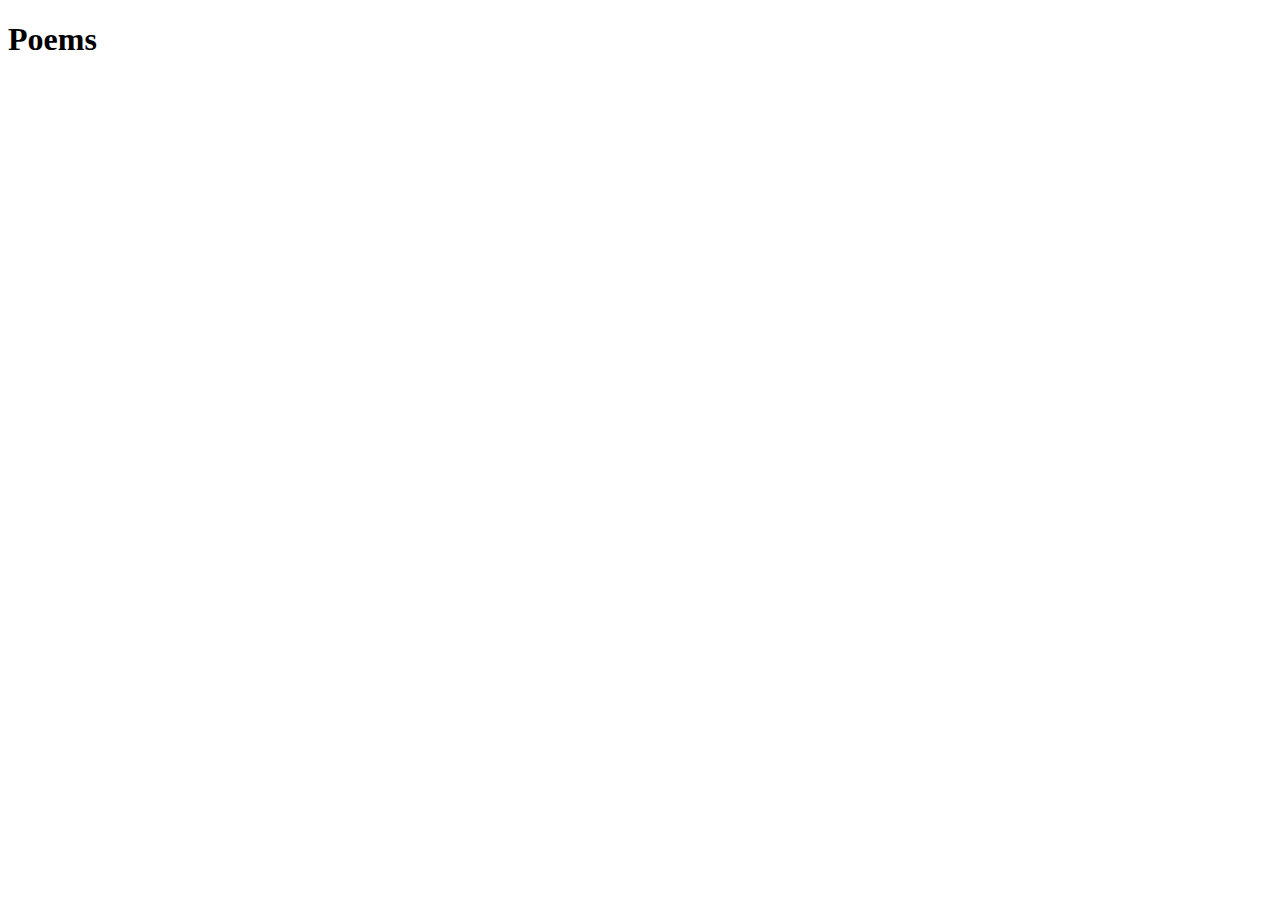
==== poems.html @ ac0f28a3 "segundo committed" ====
<!DOCTYPE html>
<html lang="en">
<head>
    <meta charset="UTF-8">
    <meta name="viewport" content="width=device-width, initial-scale=1.0">
    <title>Poems</title>
</head>
<body>
    <header>
        <h1>Poems</h1>
    </header>
</body>
</html>
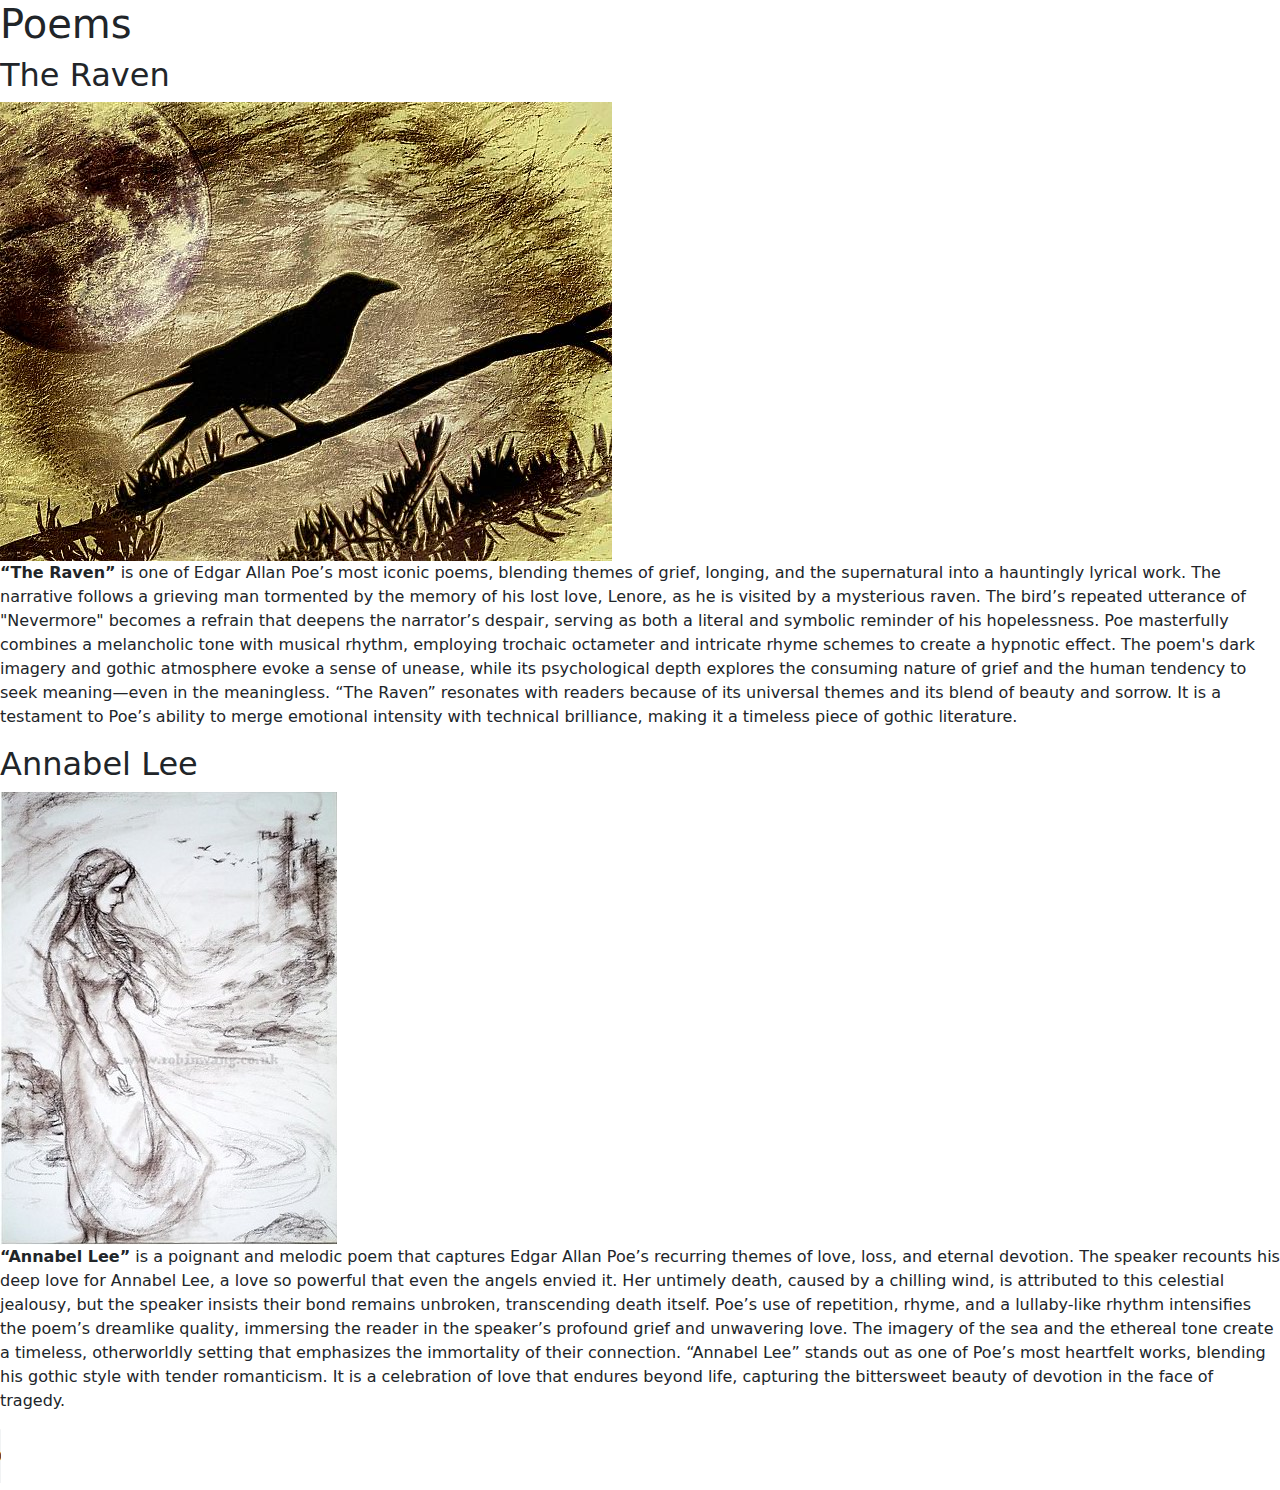
==== commit 547e9b2b: "tercera" ====
--- a/poems.html
+++ b/poems.html
@@ -4,10 +4,39 @@
     <meta charset="UTF-8">
     <meta name="viewport" content="width=device-width, initial-scale=1.0">
     <title>Poems</title>
+    <link href="https://cdn.jsdelivr.net/npm/bootstrap@5.3.3/dist/css/bootstrap.min.css" rel="stylesheet">
+    <script src="https://cdn.jsdelivr.net/npm/bootstrap@5.3.3/dist/js/bootstrap.bundle.min.js"></script>
+
 </head>
-<body>
+<body class="">
     <header>
         <h1>Poems</h1>
     </header>
+    <main>
+        <h2>The Raven</h2>
+        <a href="https://poestories.com/read/raven"><img src="/images/raven.jpg" alt="raven"></a>
+        <p>
+            <strong>“The Raven”</strong> is one of Edgar Allan Poe’s most iconic poems, blending themes of grief, longing, and the supernatural into a hauntingly lyrical work. The narrative follows a grieving man tormented by the memory of his lost love, Lenore, as he is visited by a mysterious raven. The bird’s repeated utterance of "Nevermore" becomes a refrain that deepens the narrator’s despair, serving as both a literal and symbolic reminder of his hopelessness.
+Poe masterfully combines a melancholic tone with musical rhythm, employing trochaic octameter and intricate rhyme schemes to create a hypnotic effect. The poem's dark imagery and gothic atmosphere evoke a sense of unease, while its psychological depth explores the consuming nature of grief and the human tendency to seek meaning—even in the meaningless.
+“The Raven” resonates with readers because of its universal themes and its blend of beauty and sorrow. It is a testament to Poe’s ability to merge emotional intensity with technical brilliance, making it a timeless piece of gothic literature.
+        </p>
+
+        <h2>Annabel Lee</h2>
+        <a href="https://poestories.com/read/annabellee"><img src="/images/Annabel Lee.jpg" alt="Annabel"></a>
+        <p>
+         <strong> “Annabel Lee”</strong> is a poignant and melodic poem that captures Edgar Allan Poe’s recurring themes of love, loss, and eternal devotion. The speaker recounts his deep love for Annabel Lee, a love so powerful that even the angels envied it. Her untimely death, caused by a chilling wind, is attributed to this celestial jealousy, but the speaker insists their bond remains unbroken, transcending death itself.
+
+Poe’s use of repetition, rhyme, and a lullaby-like rhythm intensifies the poem’s dreamlike quality, immersing the reader in the speaker’s profound grief and unwavering love. The imagery of the sea and the ethereal tone create a timeless, otherworldly setting that emphasizes the immortality of their connection.
+
+“Annabel Lee” stands out as one of Poe’s most heartfelt works, blending his gothic style with tender romanticism. It is a celebration of love that endures beyond life, capturing the bittersweet beauty of devotion in the face of tragedy.
+        </p>
+    </main>
+
+    <aside>
+        <audio controls loop autoplay>
+            <source src="/audio/Chopin - Nocturne in C Sharp Minor (No. 20).mp3" type="audio/mp3">
+        </audio>
+    </aside>
+
 </body>
 </html>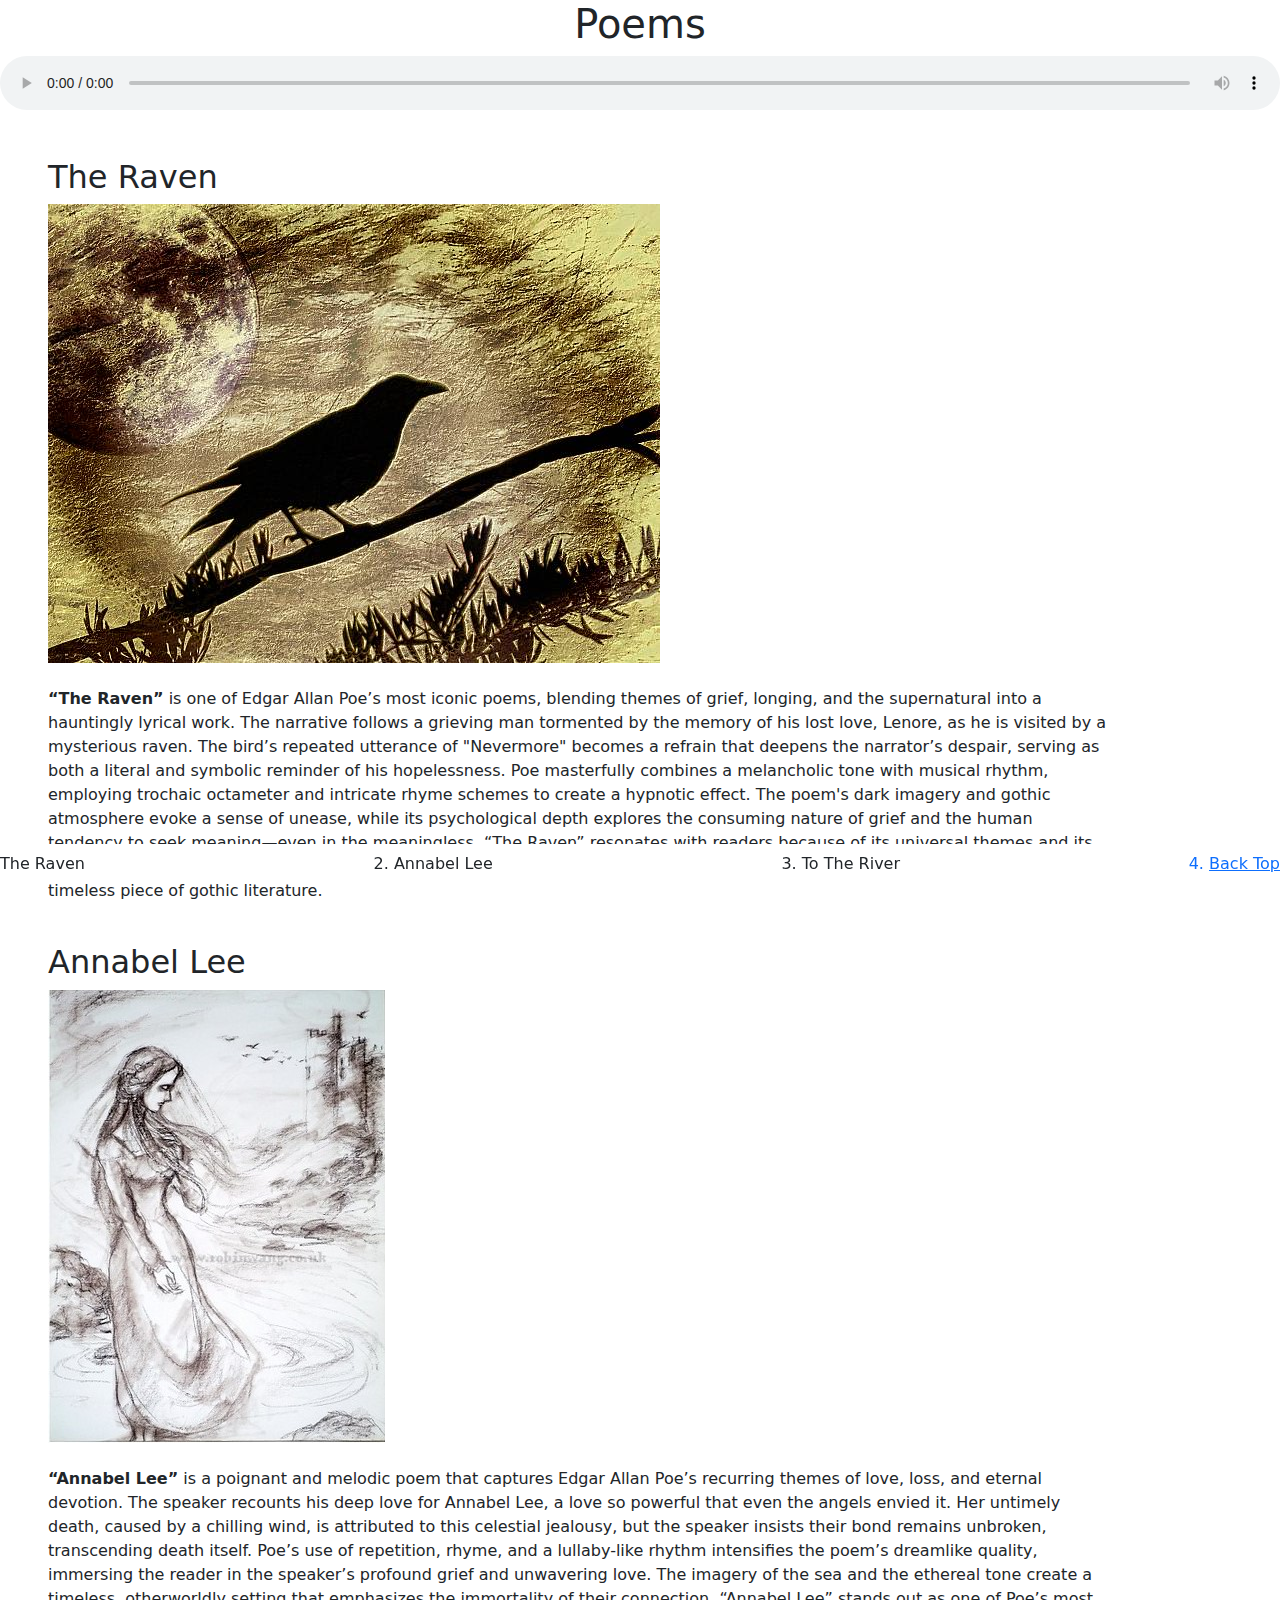
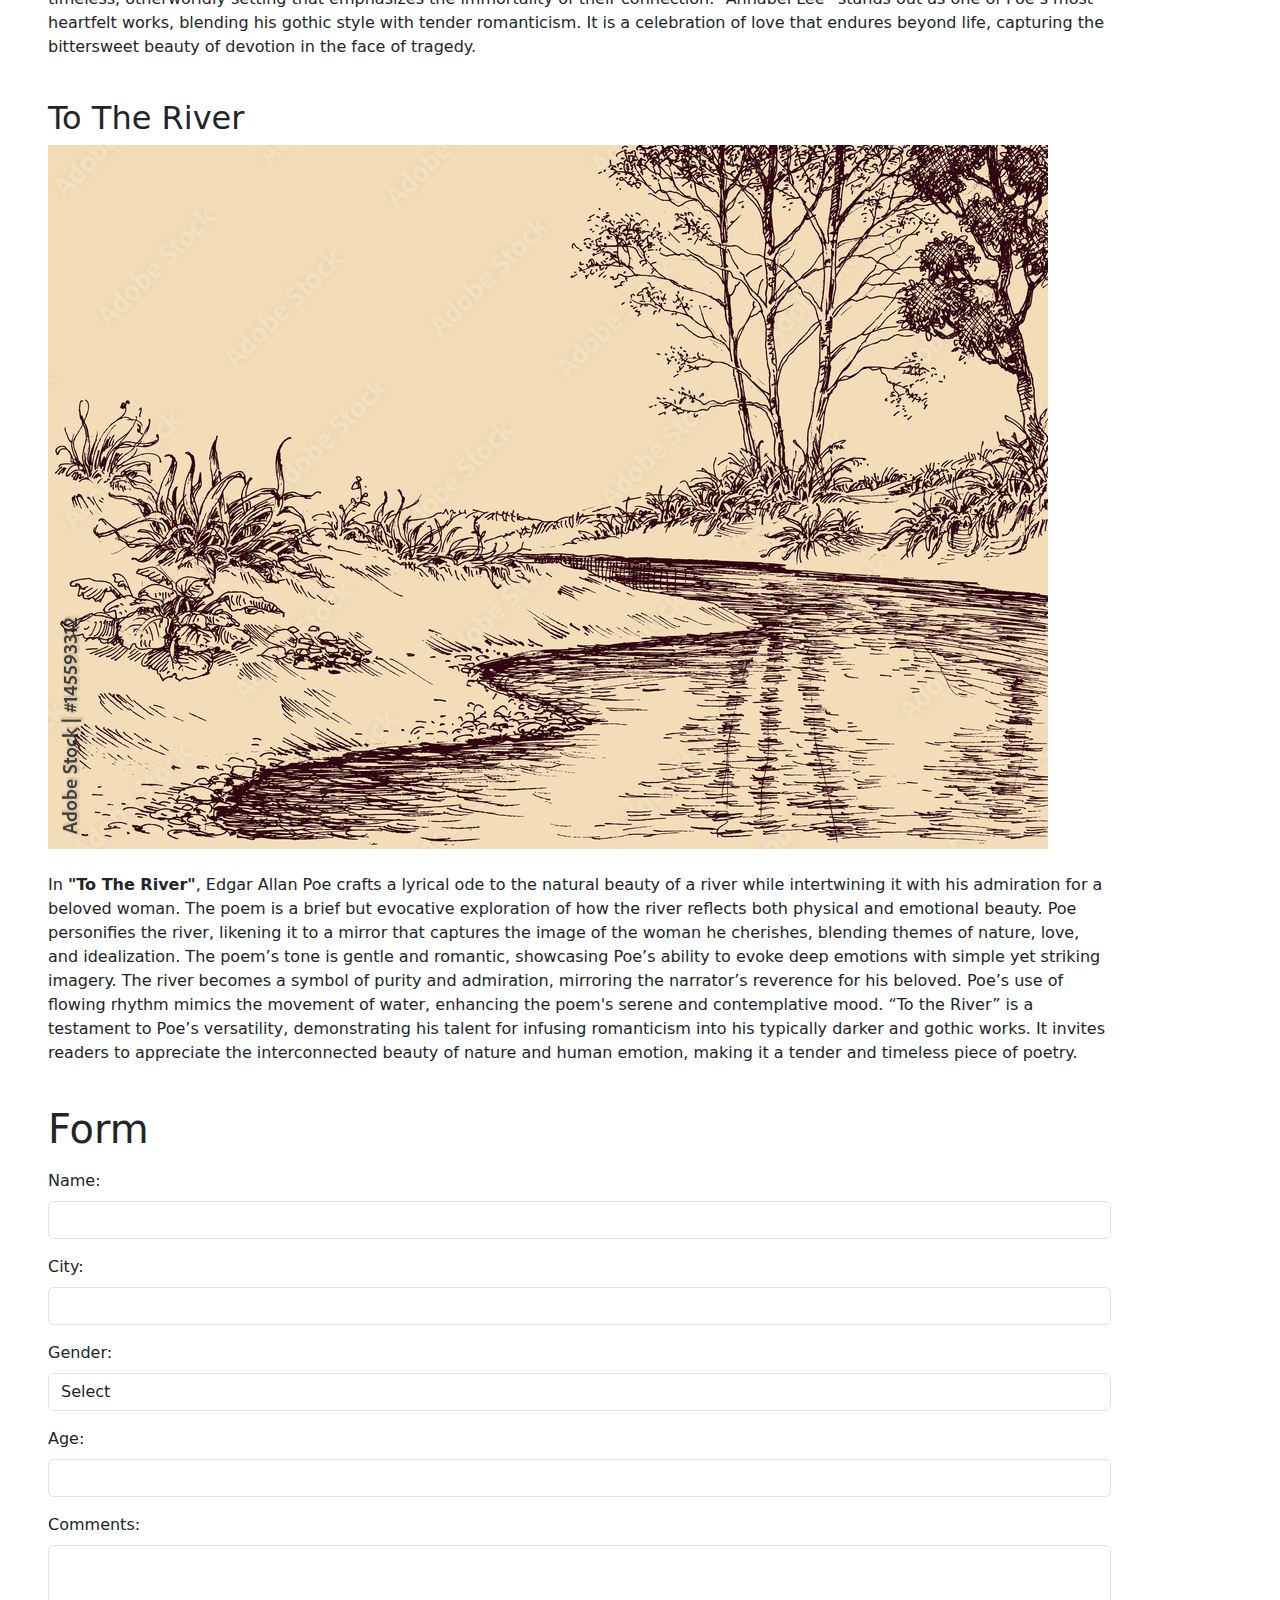
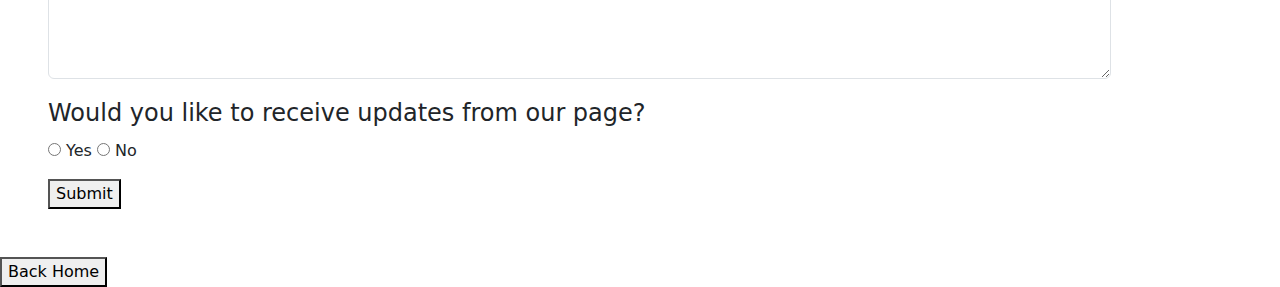
==== commit f2079bf5: "ultima" ====
--- a/poems.html
+++ b/poems.html
@@ -8,35 +8,140 @@
     <script src="https://cdn.jsdelivr.net/npm/bootstrap@5.3.3/dist/js/bootstrap.bundle.min.js"></script>
 
 </head>
-<body class="">
-    <header>
-        <h1>Poems</h1>
+<body class>
+
+
+    <header class="">
+        <h1 class="text-center">Poems</h1>
+        <div class="row justify-content-center">
+
+            <audio controls loop autoplay>
+                <source src="/audio/Chopin - Nocturne in C Sharp Minor (No. 20).mp3" type="audio/mp3">
+            </audio>
+        </div>
     </header>
-    <main>
-        <h2>The Raven</h2>
-        <a href="https://poestories.com/read/raven"><img src="/images/raven.jpg" alt="raven"></a>
-        <p>
-            <strong>“The Raven”</strong> is one of Edgar Allan Poe’s most iconic poems, blending themes of grief, longing, and the supernatural into a hauntingly lyrical work. The narrative follows a grieving man tormented by the memory of his lost love, Lenore, as he is visited by a mysterious raven. The bird’s repeated utterance of "Nevermore" becomes a refrain that deepens the narrator’s despair, serving as both a literal and symbolic reminder of his hopelessness.
-Poe masterfully combines a melancholic tone with musical rhythm, employing trochaic octameter and intricate rhyme schemes to create a hypnotic effect. The poem's dark imagery and gothic atmosphere evoke a sense of unease, while its psychological depth explores the consuming nature of grief and the human tendency to seek meaning—even in the meaningless.
-“The Raven” resonates with readers because of its universal themes and its blend of beauty and sorrow. It is a testament to Poe’s ability to merge emotional intensity with technical brilliance, making it a timeless piece of gothic literature.
-        </p>
 
-        <h2>Annabel Lee</h2>
-        <a href="https://poestories.com/read/annabellee"><img src="/images/Annabel Lee.jpg" alt="Annabel"></a>
-        <p>
-         <strong> “Annabel Lee”</strong> is a poignant and melodic poem that captures Edgar Allan Poe’s recurring themes of love, loss, and eternal devotion. The speaker recounts his deep love for Annabel Lee, a love so powerful that even the angels envied it. Her untimely death, caused by a chilling wind, is attributed to this celestial jealousy, but the speaker insists their bond remains unbroken, transcending death itself.
+    <div class="row">
 
-Poe’s use of repetition, rhyme, and a lullaby-like rhythm intensifies the poem’s dreamlike quality, immersing the reader in the speaker’s profound grief and unwavering love. The imagery of the sea and the ethereal tone create a timeless, otherworldly setting that emphasizes the immortality of their connection.
+        <aside class=" ">
+            
+            <ol class="navbar fixed-bottom bg-white">
+                <li>The Raven</li>
+                <li>Annabel Lee</li>
+                <li>To The River</li>
+                <a href="#top"><li>Back Top</li></a>
+            </ol>
+       
+        </aside>
 
-“Annabel Lee” stands out as one of Poe’s most heartfelt works, blending his gothic style with tender romanticism. It is a celebration of love that endures beyond life, capturing the bittersweet beauty of devotion in the face of tragedy.
-        </p>
-    </main>
+        <main class="col-10 m-5">
+            <h2>The Raven</h2>
+            <a href="https://poestories.com/read/raven"><img src="/images/raven.jpg" alt="raven"></a>
+            <br><br>
 
-    <aside>
-        <audio controls loop autoplay>
-            <source src="/audio/Chopin - Nocturne in C Sharp Minor (No. 20).mp3" type="audio/mp3">
-        </audio>
-    </aside>
+            <p>
+                <strong>“The Raven”</strong> is one of Edgar Allan Poe’s most iconic poems, blending themes of grief, longing, and the supernatural into a hauntingly lyrical work. The narrative follows a grieving man tormented by the memory of his lost love, Lenore, as he is visited by a mysterious raven. The bird’s repeated utterance of "Nevermore" becomes a refrain that deepens the narrator’s despair, serving as both a literal and symbolic reminder of his hopelessness.
+                Poe masterfully combines a melancholic tone with musical rhythm, employing trochaic octameter and intricate rhyme schemes to create a hypnotic effect. The poem's dark imagery and gothic atmosphere evoke a sense of unease, while its psychological depth explores the consuming nature of grief and the human tendency to seek meaning—even in the meaningless.
+                “The Raven” resonates with readers because of its universal themes and its blend of beauty and sorrow. It is a testament to Poe’s ability to merge emotional intensity with technical brilliance, making it a timeless piece of gothic literature.
+            </p>
+
+            <br>
+
+            <h2>Annabel Lee</h2>
+            <a href="https://poestories.com/read/annabellee"><img src="/images/Annabel Lee.jpg" alt="Annabel"></a>
+            
+            <br><br>
+            
+            <p>
+            <strong> “Annabel Lee”</strong> is a poignant and melodic poem that captures Edgar Allan Poe’s recurring themes of love, loss, and eternal devotion. The speaker recounts his deep love for Annabel Lee, a love so powerful that even the angels envied it. Her untimely death, caused by a chilling wind, is attributed to this celestial jealousy, but the speaker insists their bond remains unbroken, transcending death itself.
+
+                Poe’s use of repetition, rhyme, and a lullaby-like rhythm intensifies the poem’s dreamlike quality, immersing the reader in the speaker’s profound grief and unwavering love. The imagery of the sea and the ethereal tone create a timeless, otherworldly setting that emphasizes the immortality of their connection.
+
+                “Annabel Lee” stands out as one of Poe’s most heartfelt works, blending his gothic style with tender romanticism. It is a celebration of love that endures beyond life, capturing the bittersweet beauty of devotion in the face of tragedy.
+            </p>
+            
+            <br>
+
+            <h2>To The River</h2>
+
+            <a href="https://poestories.com/read/totheriver"><img src="/images/River.jpg" alt="river"></a>
+
+            <br><br>
+
+            <p>
+                In <strong>"To The River"</strong>, Edgar Allan Poe crafts a lyrical ode to the natural beauty of a river while intertwining it with his admiration for a beloved woman. The poem is a brief but evocative exploration of how the river reflects both physical and emotional beauty. Poe personifies the river, likening it to a mirror that captures the image of the woman he cherishes, blending themes of nature, love, and idealization.
+
+                The poem’s tone is gentle and romantic, showcasing Poe’s ability to evoke deep emotions with simple yet striking imagery. The river becomes a symbol of purity and admiration, mirroring the narrator’s reverence for his beloved. Poe’s use of flowing rhythm mimics the movement of water, enhancing the poem's serene and contemplative mood.
+                
+                “To the River” is a testament to Poe’s versatility, demonstrating his talent for infusing romanticism into his typically darker and gothic works. It invites readers to appreciate the interconnected beauty of nature and human emotion, making it a tender and timeless piece of poetry.
+            </p>
+
+            <br>
+            <h1>Form</h1>
+            <form class="col=12">
+            <div class="mb-3 mt-3">
+                <label for="name" class="form-label">Name:</label>
+                <input type="text" class="form-control" id="name" name="name" required>
+            </div>
+        
+            <div class="mb-3 mt-3">
+                <label for="city" class="form-label">City:</label>
+                <input type="text" class="form-control" id="city" name="city" required>
+            </div>
+        
+            <div class="mb-3 mt-3">
+                <label for="gender" class="form-label">Gender:</label>
+                <select id="gender" class="form-control" name="gender" required>
+                    <option value="">Select</option>
+                    <option value="male">Male</option>
+                    <option value="female">Female</option>
+                    <option value="other">Other</option>
+                </select>
+            </div>
+                
+            <div class="mb-3 mt-3">    
+                <label for="age" class="form-label">Age:</label>
+                <input type="number" class="form-control" id="age" name="age" min="0" required>
+            </div>
+        
+            <div class="mb-3 mt-3">    
+                <label for="comments" class="form-label">Comments:</label>
+                <textarea id="comments" class="form-control" name="comments" rows="5"></textarea>
+            </div>
+        
+            <div class="mb-3 mt-3">
+                <fieldset>
+                    <legend>Would you like to receive updates from our page?</legend>
+                    <label>
+                        <input type="radio" name="updates" value="yes"> Yes
+                    </label>
+                    <label>
+                        <input type="radio" name="updates" value="no"> No
+                    </label>
+                </fieldset>
+            </div>
+        
+            <button type="submit">Submit</button>
+
+            </form>   
+
+        </main>
+
+      
+
+    </div>    
+
+    
+
+
+
+    
+
+    <footer class="col-12">
+        <a href="index.html">
+            <button> Back Home</button>
+        </a>
+    </footer>
 
 </body>
 </html>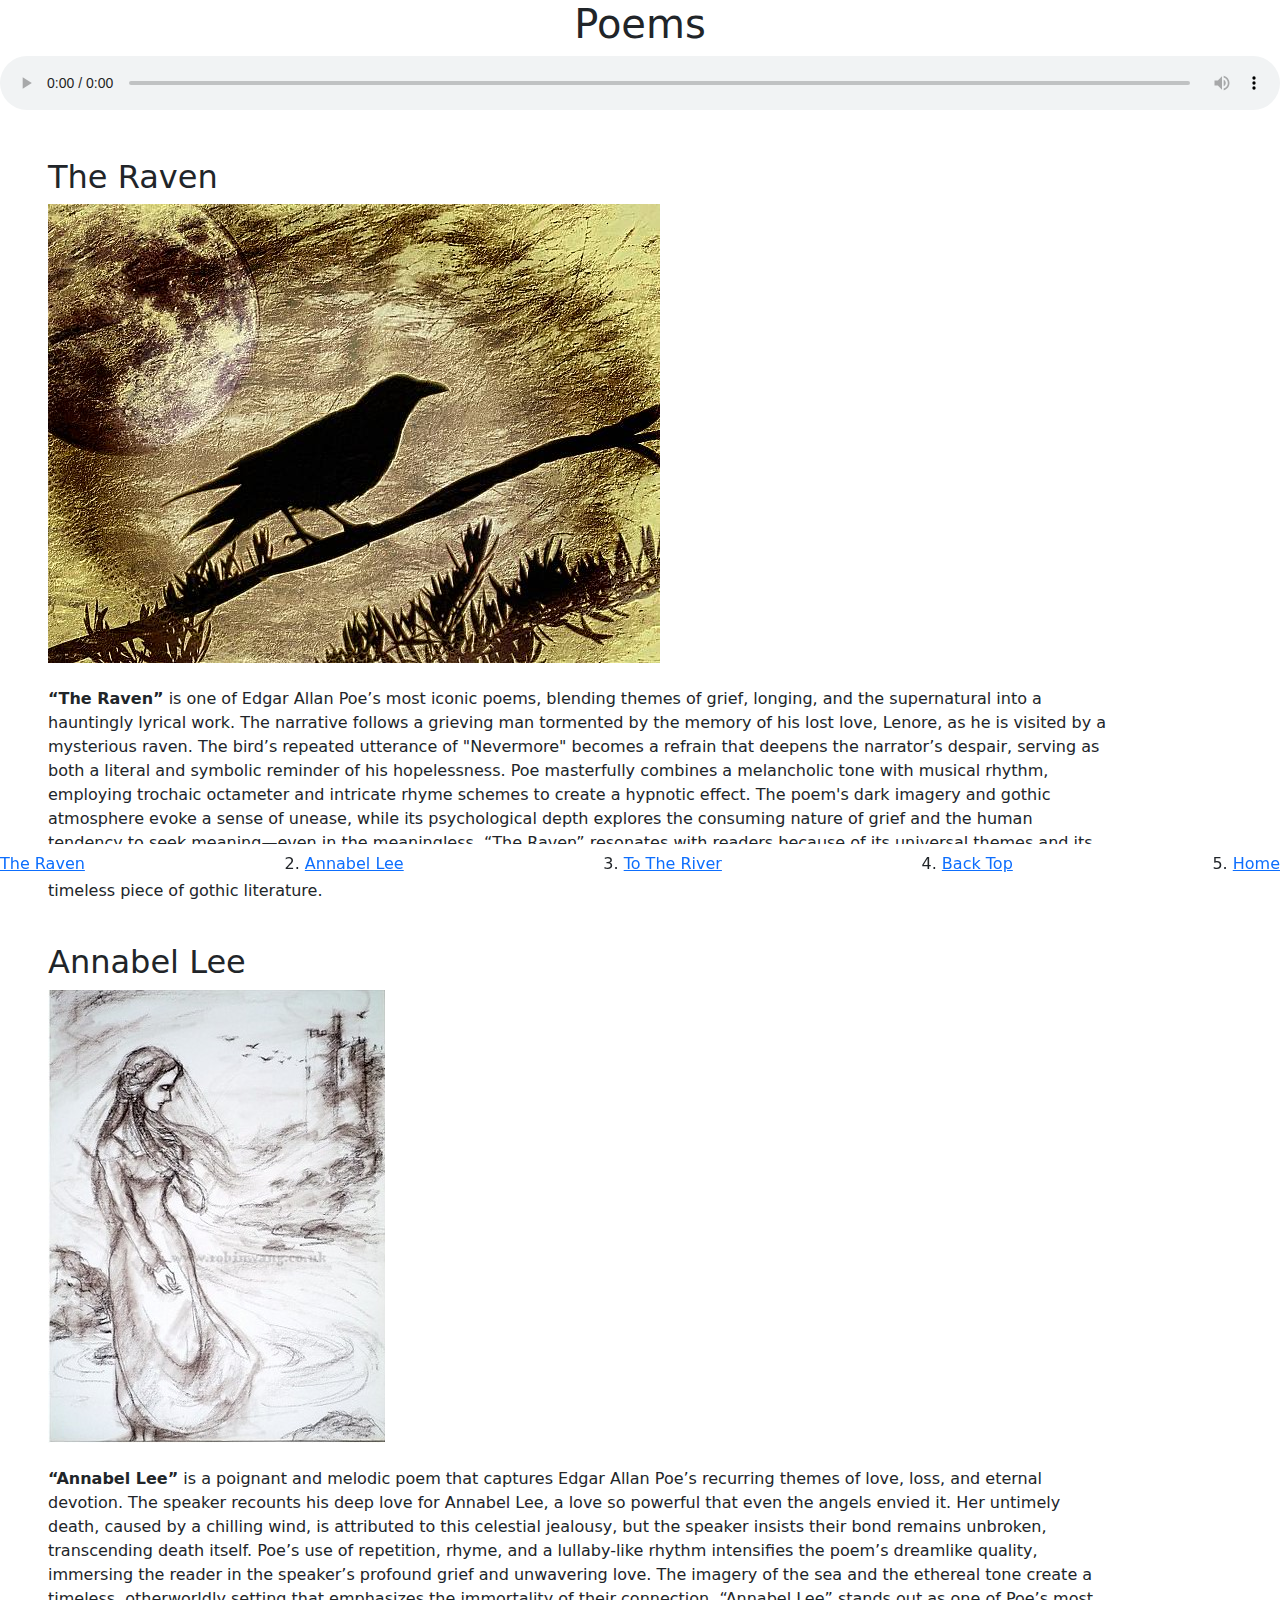
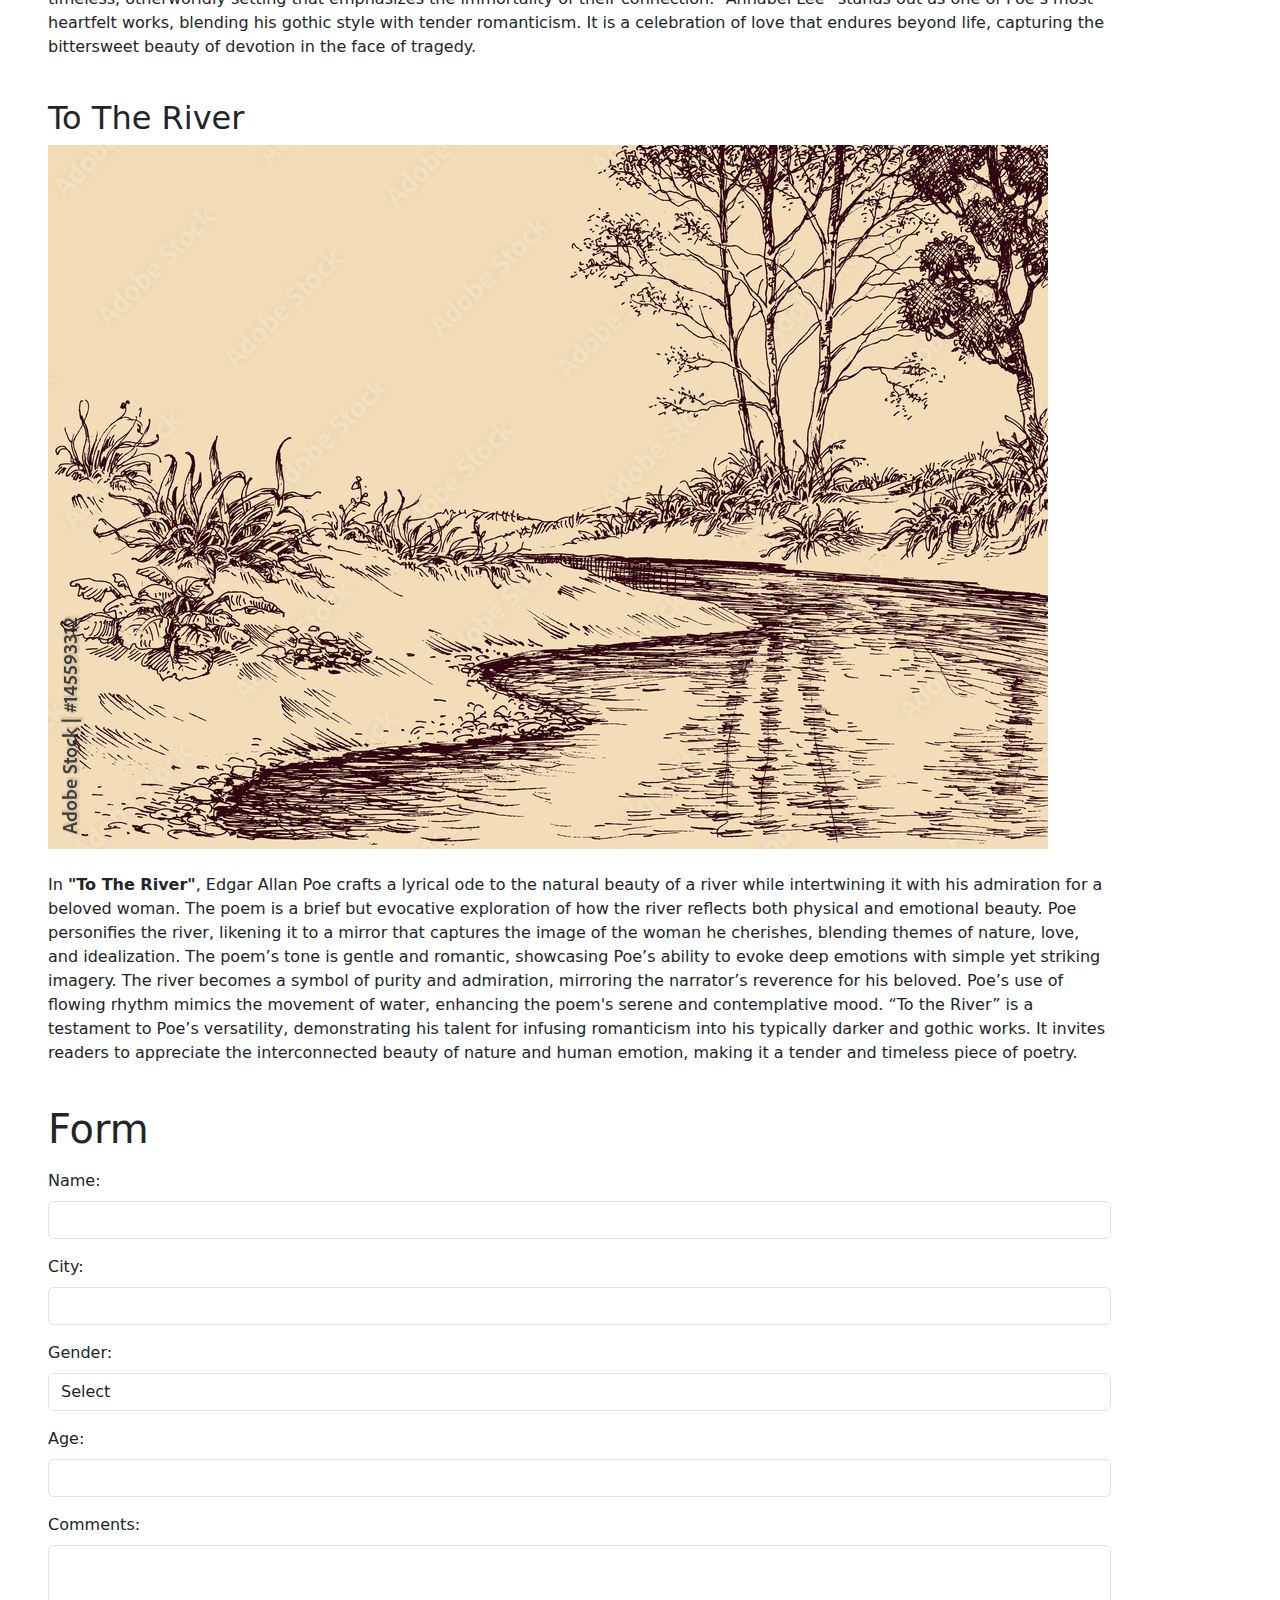
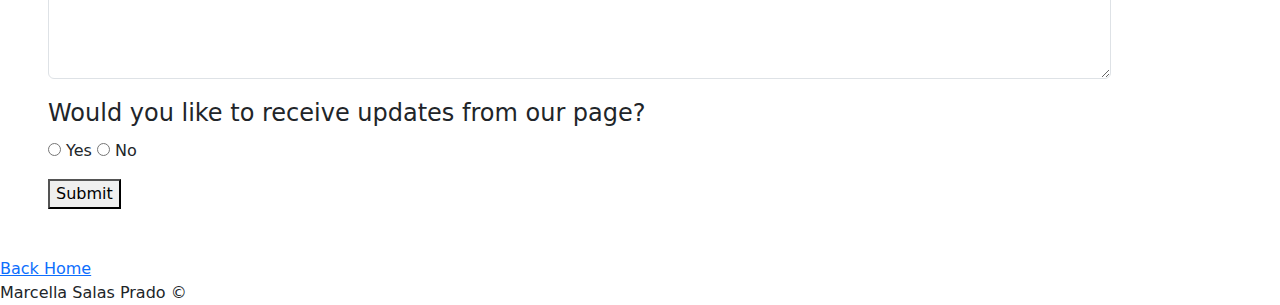
==== commit ea76d9bd: "ultima" ====
--- a/poems.html
+++ b/poems.html
@@ -16,7 +16,7 @@
         <div class="row justify-content-center">
 
             <audio controls loop autoplay>
-                <source src="/audio/Chopin - Nocturne in C Sharp Minor (No. 20).mp3" type="audio/mp3">
+                <source src="/audio/Nocturne.mp3" type="audio/mp3">
             </audio>
         </div>
     </header>
@@ -26,16 +26,17 @@
         <aside class=" ">
             
             <ol class="navbar fixed-bottom bg-white">
-                <li>The Raven</li>
-                <li>Annabel Lee</li>
-                <li>To The River</li>
-                <a href="#top"><li>Back Top</li></a>
+                <li><a href="#Raven">The Raven</a></li>
+                <li><a href="#Annabel">Annabel Lee</a></li>
+                <li><a href="#River">To The River</a></li>
+                <li><a href="#">Back Top</a></li>
+                <li><a href="index.html">Home</a></li>
             </ol>
        
         </aside>
 
         <main class="col-10 m-5">
-            <h2>The Raven</h2>
+            <h2 id="Raven">The Raven</h2>
             <a href="https://poestories.com/read/raven"><img src="/images/raven.jpg" alt="raven"></a>
             <br><br>
 
@@ -47,8 +48,8 @@
 
             <br>
 
-            <h2>Annabel Lee</h2>
-            <a href="https://poestories.com/read/annabellee"><img src="/images/Annabel Lee.jpg" alt="Annabel"></a>
+            <h2 id="Annabel">Annabel Lee</h2>
+            <a href="https://poestories.com/read/annabellee"><img src="/images/Annabel_Lee.jpg" alt="Annabel"></a>
             
             <br><br>
             
@@ -62,7 +63,7 @@
             
             <br>
 
-            <h2>To The River</h2>
+            <h2 id="River">To The River</h2>
 
             <a href="https://poestories.com/read/totheriver"><img src="/images/River.jpg" alt="river"></a>
 
@@ -78,7 +79,7 @@
 
             <br>
             <h1>Form</h1>
-            <form class="col=12">
+            <form class="col=12" action="https://jkorpela.fi/cgi-bin/echo.cgi" method="post">
             <div class="mb-3 mt-3">
                 <label for="name" class="form-label">Name:</label>
                 <input type="text" class="form-control" id="name" name="name" required>
@@ -131,16 +132,12 @@
 
     </div>    
 
-    
-
-
 
     
 
-    <footer class="col-12">
-        <a href="index.html">
-            <button> Back Home</button>
-        </a>
+    <footer class>
+        <a href="index.html">Back Home</a>
+        <div>Marcella Salas Prado ©</div>
     </footer>
 
 </body>
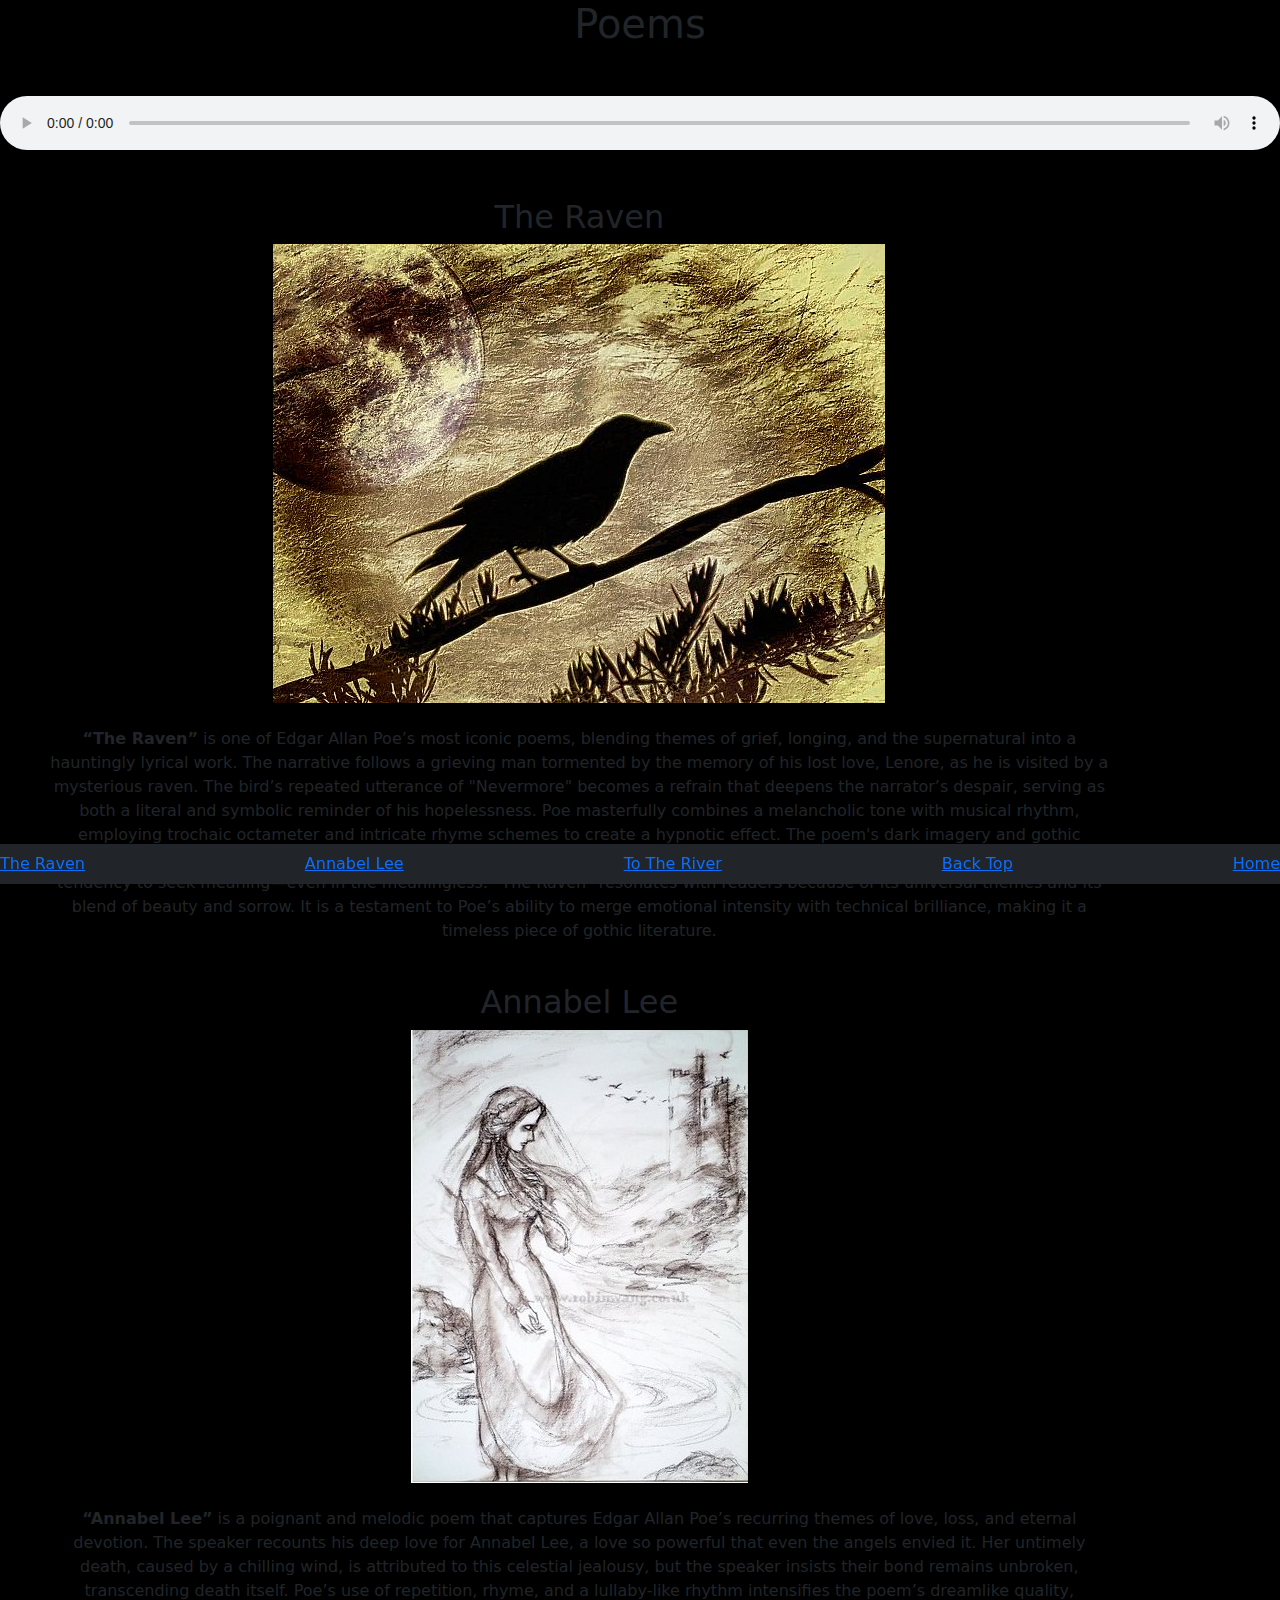
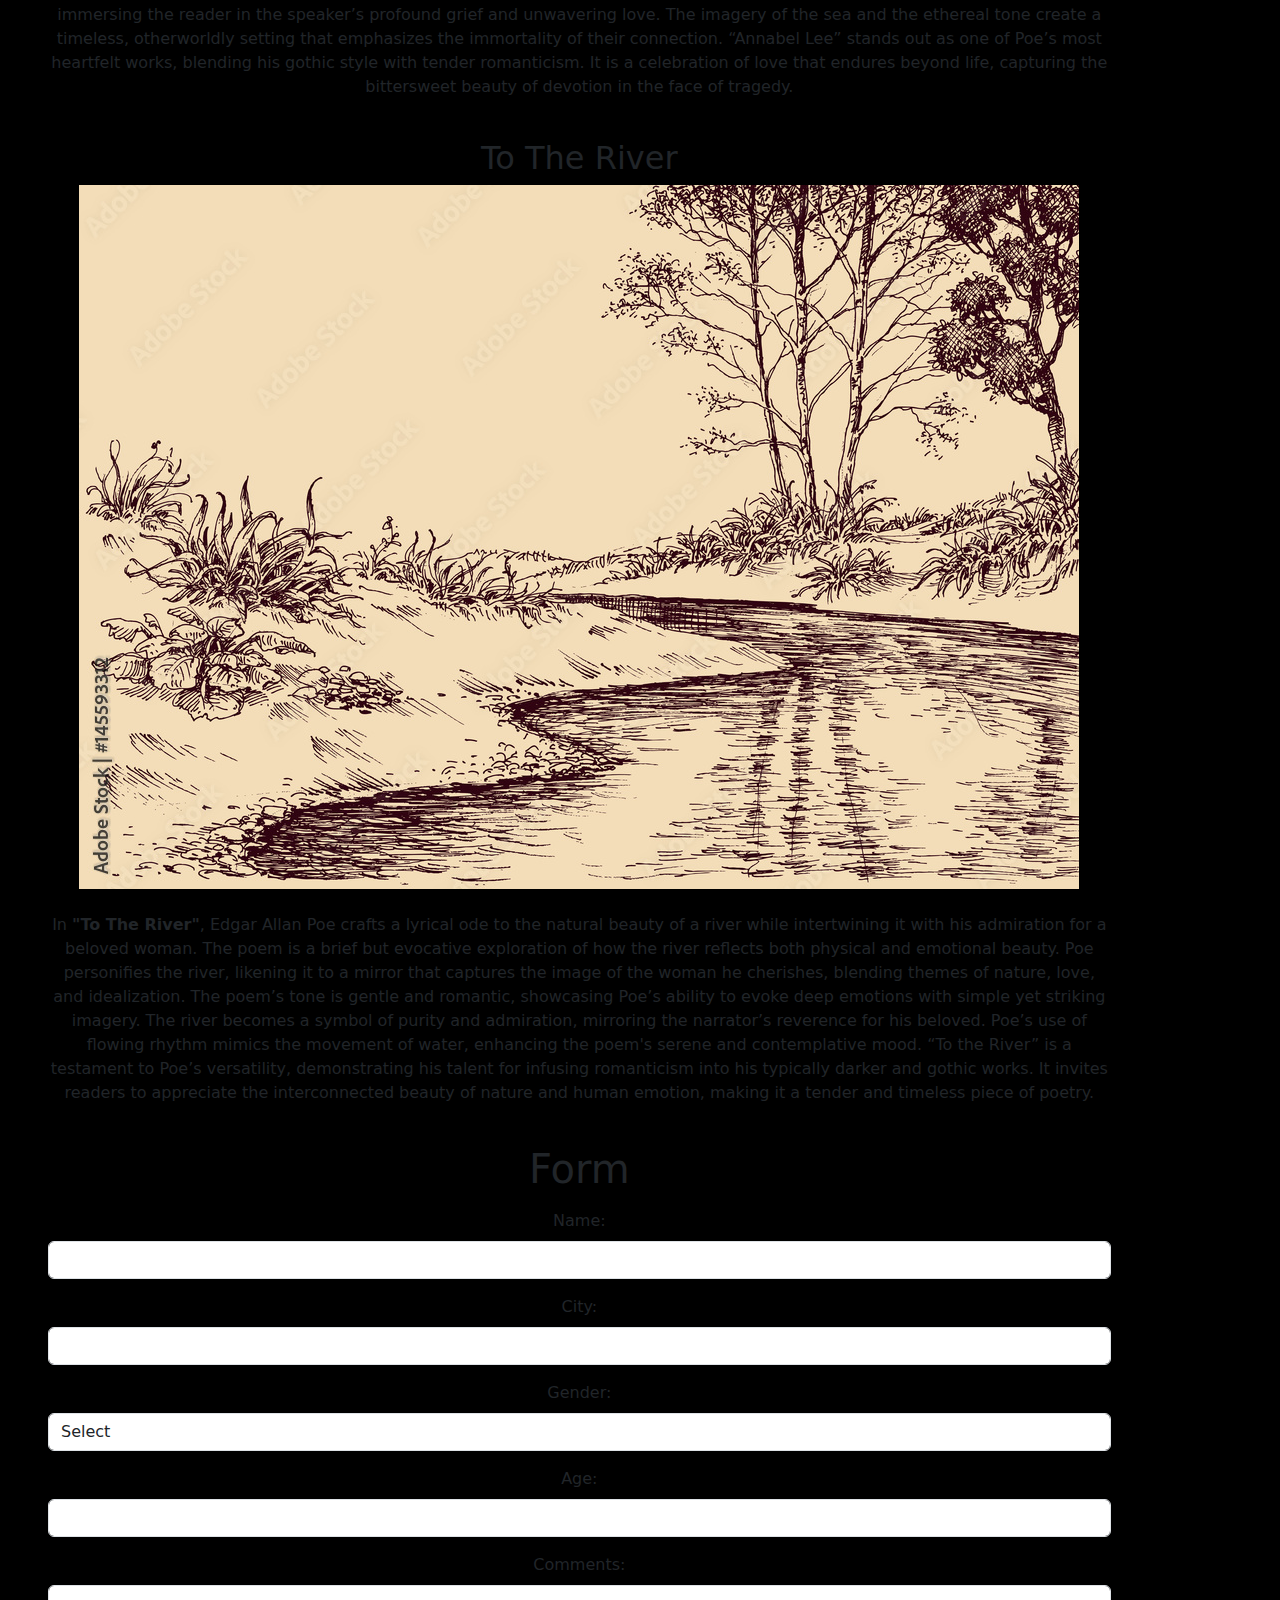
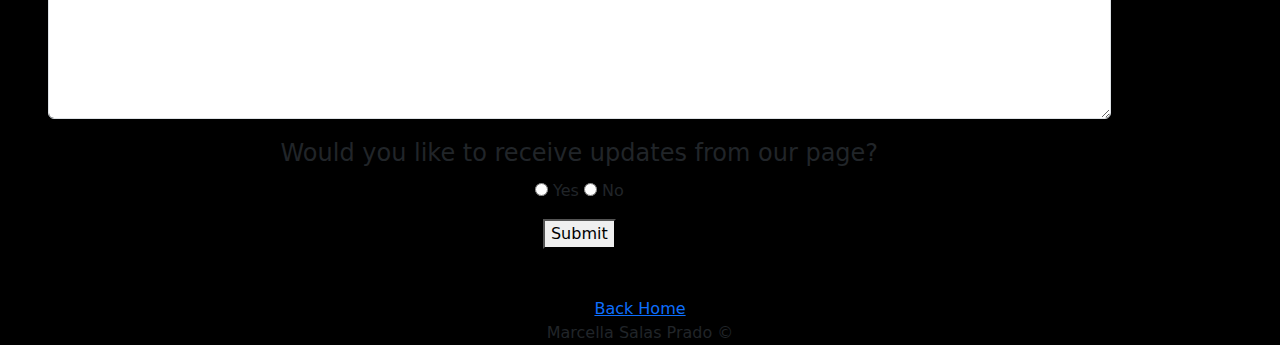
==== commit 35b6a9ac: "LASTONE" ====
--- a/poems.html
+++ b/poems.html
@@ -8,15 +8,15 @@
     <script src="https://cdn.jsdelivr.net/npm/bootstrap@5.3.3/dist/js/bootstrap.bundle.min.js"></script>
 
 </head>
-<body class>
+<body class="bg-black text-center">
 
 
     <header class="">
-        <h1 class="text-center">Poems</h1>
+        <h1 class="text-center mb-5">Poems</h1>
         <div class="row justify-content-center">
 
             <audio controls loop autoplay>
-                <source src="/audio/Nocturne.mp3" type="audio/mp3">
+                <source src="audio/Nocturne.mp3" type="audio/mp3">
             </audio>
         </div>
     </header>
@@ -25,7 +25,7 @@
 
         <aside class=" ">
             
-            <ol class="navbar fixed-bottom bg-white">
+            <ol class="navbar fixed-bottom bg-dark">
                 <li><a href="#Raven">The Raven</a></li>
                 <li><a href="#Annabel">Annabel Lee</a></li>
                 <li><a href="#River">To The River</a></li>
@@ -37,7 +37,7 @@
 
         <main class="col-10 m-5">
             <h2 id="Raven">The Raven</h2>
-            <a href="https://poestories.com/read/raven"><img src="/images/raven.jpg" alt="raven"></a>
+            <a href="https://poestories.com/read/raven"><img src="images/raven.jpg" alt="raven"></a>
             <br><br>
 
             <p>
@@ -49,7 +49,7 @@
             <br>
 
             <h2 id="Annabel">Annabel Lee</h2>
-            <a href="https://poestories.com/read/annabellee"><img src="/images/Annabel_Lee.jpg" alt="Annabel"></a>
+            <a href="https://poestories.com/read/annabellee"><img src="images/Annabel_Lee.jpg" alt="Annabel"></a>
             
             <br><br>
             
@@ -65,7 +65,7 @@
 
             <h2 id="River">To The River</h2>
 
-            <a href="https://poestories.com/read/totheriver"><img src="/images/River.jpg" alt="river"></a>
+            <a href="https://poestories.com/read/totheriver"><img src="images/River.jpg" alt="river"></a>
 
             <br><br>
 
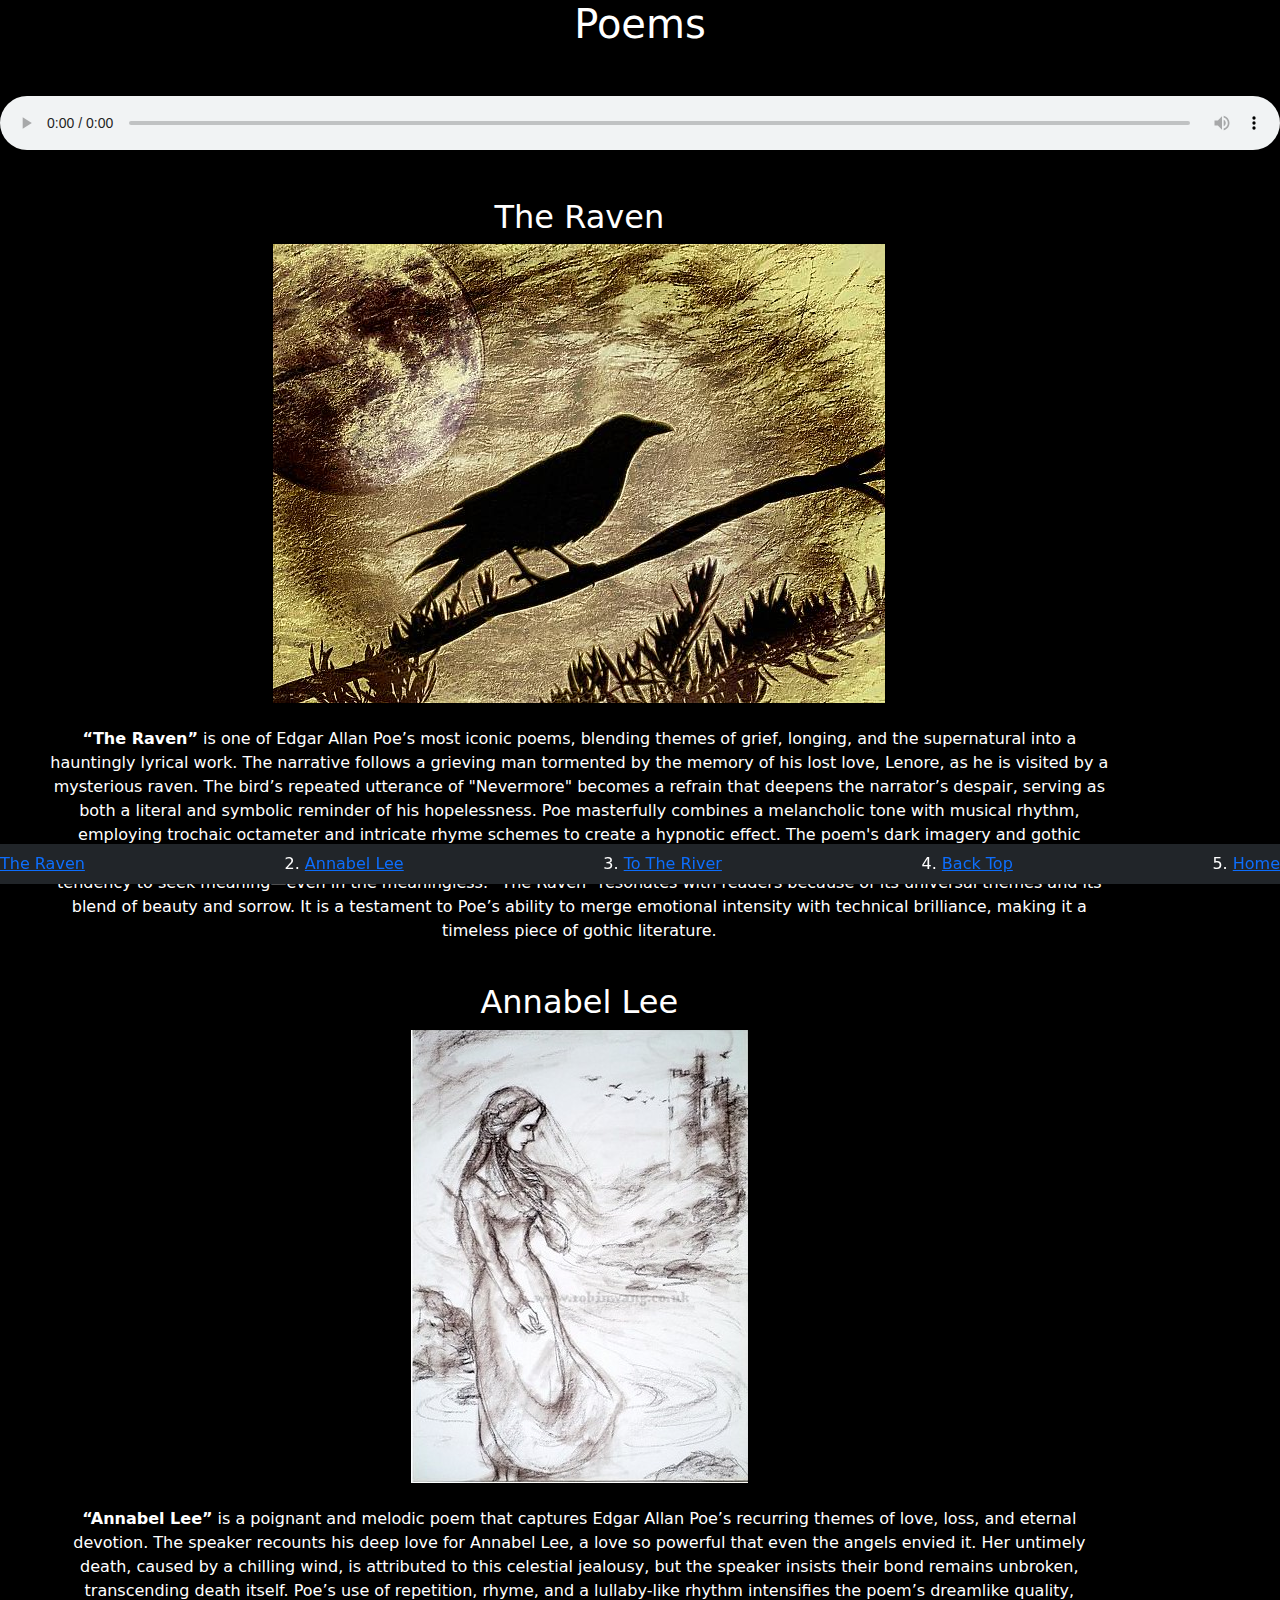
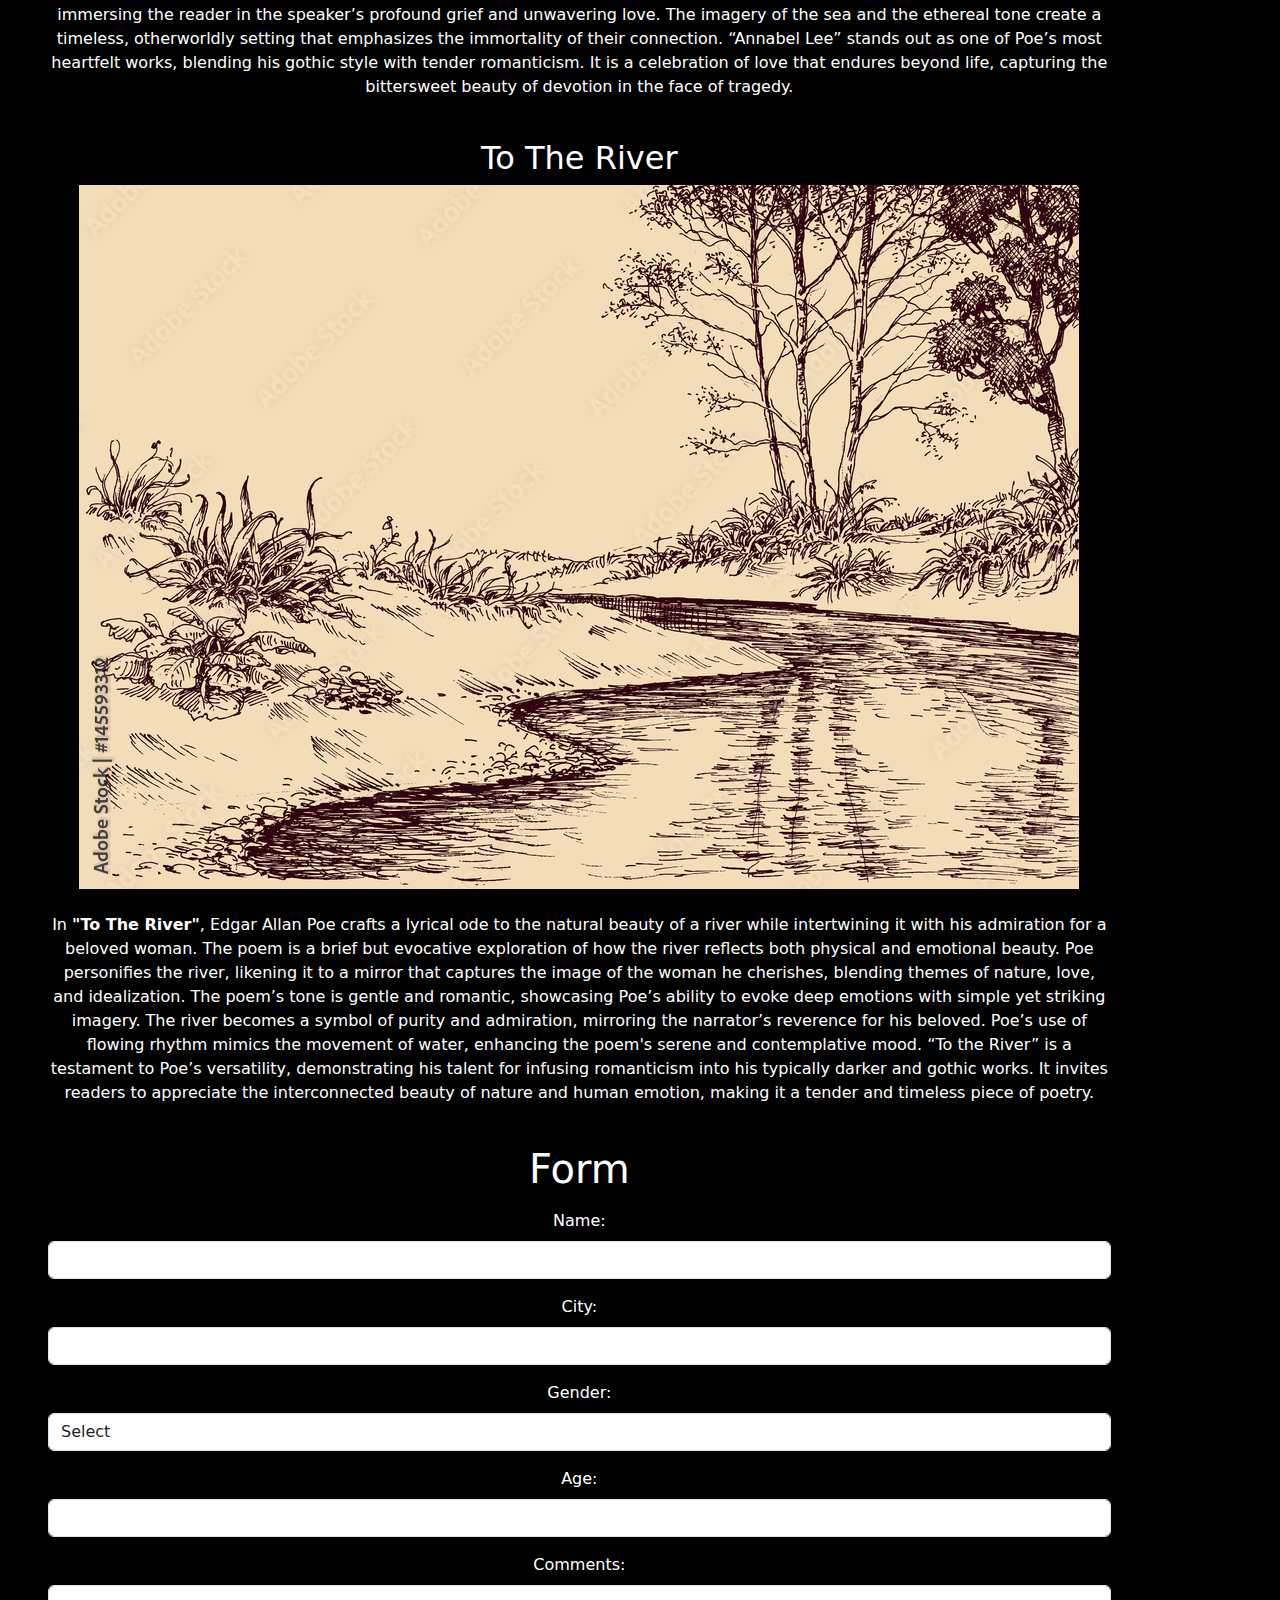
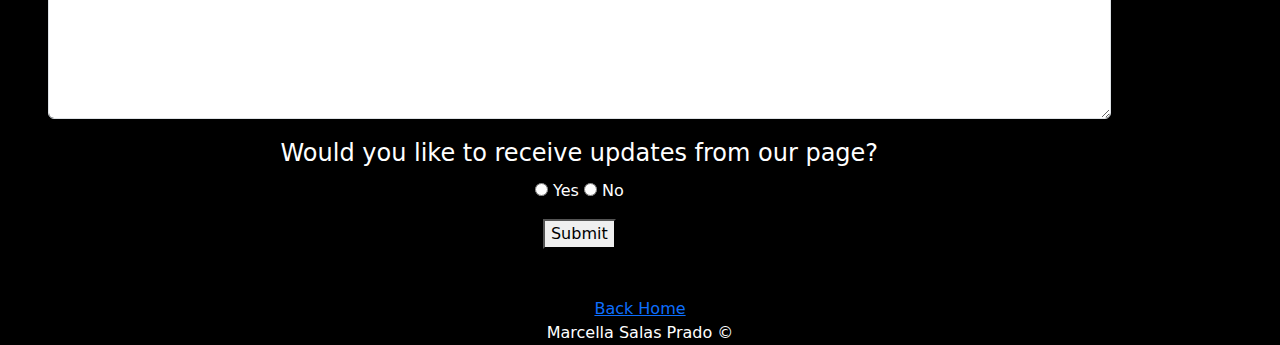
==== commit 1f3dcdf0: "Update poems.html" ====
--- a/poems.html
+++ b/poems.html
@@ -8,7 +8,7 @@
     <script src="https://cdn.jsdelivr.net/npm/bootstrap@5.3.3/dist/js/bootstrap.bundle.min.js"></script>
 
 </head>
-<body class="bg-black text-center">
+<body class="bg-black text-center text-white">
 
 
     <header class="">
@@ -36,8 +36,8 @@
         </aside>
 
         <main class="col-10 m-5">
-            <h2 id="Raven">The Raven</h2>
-            <a href="https://poestories.com/read/raven"><img src="images/raven.jpg" alt="raven"></a>
+            <h2 id="Raven" >The Raven</h2>
+            <a href="https://poestories.com/read/raven" data-toggle="tooltip" data-placement="top" title="A beautiful Raven" ><img src="images/raven.jpg" alt="raven"></a>
             <br><br>
 
             <p>
@@ -128,12 +128,9 @@
 
         </main>
 
-      
-
+    
     </div>    
 
-
-    
 
     <footer class>
         <a href="index.html">Back Home</a>
@@ -141,4 +138,4 @@
     </footer>
 
 </body>
-</html>+</html>
